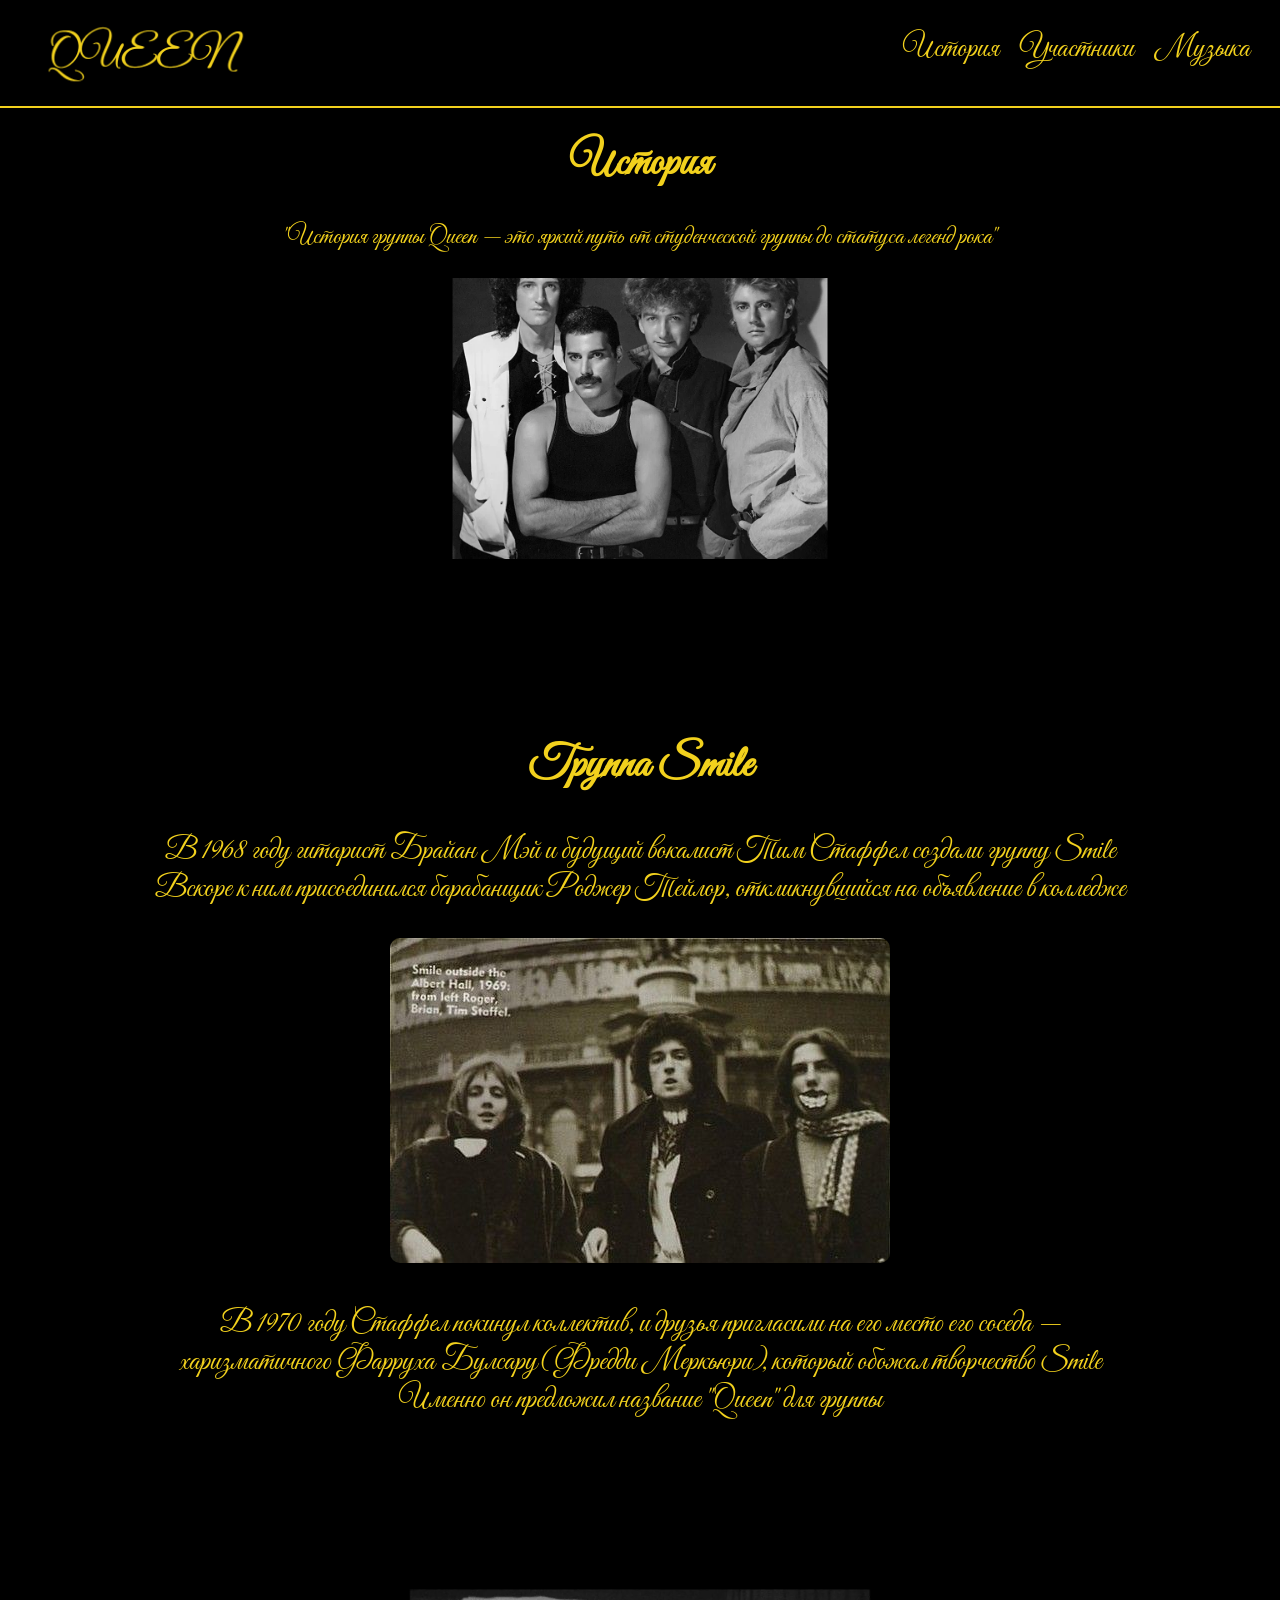
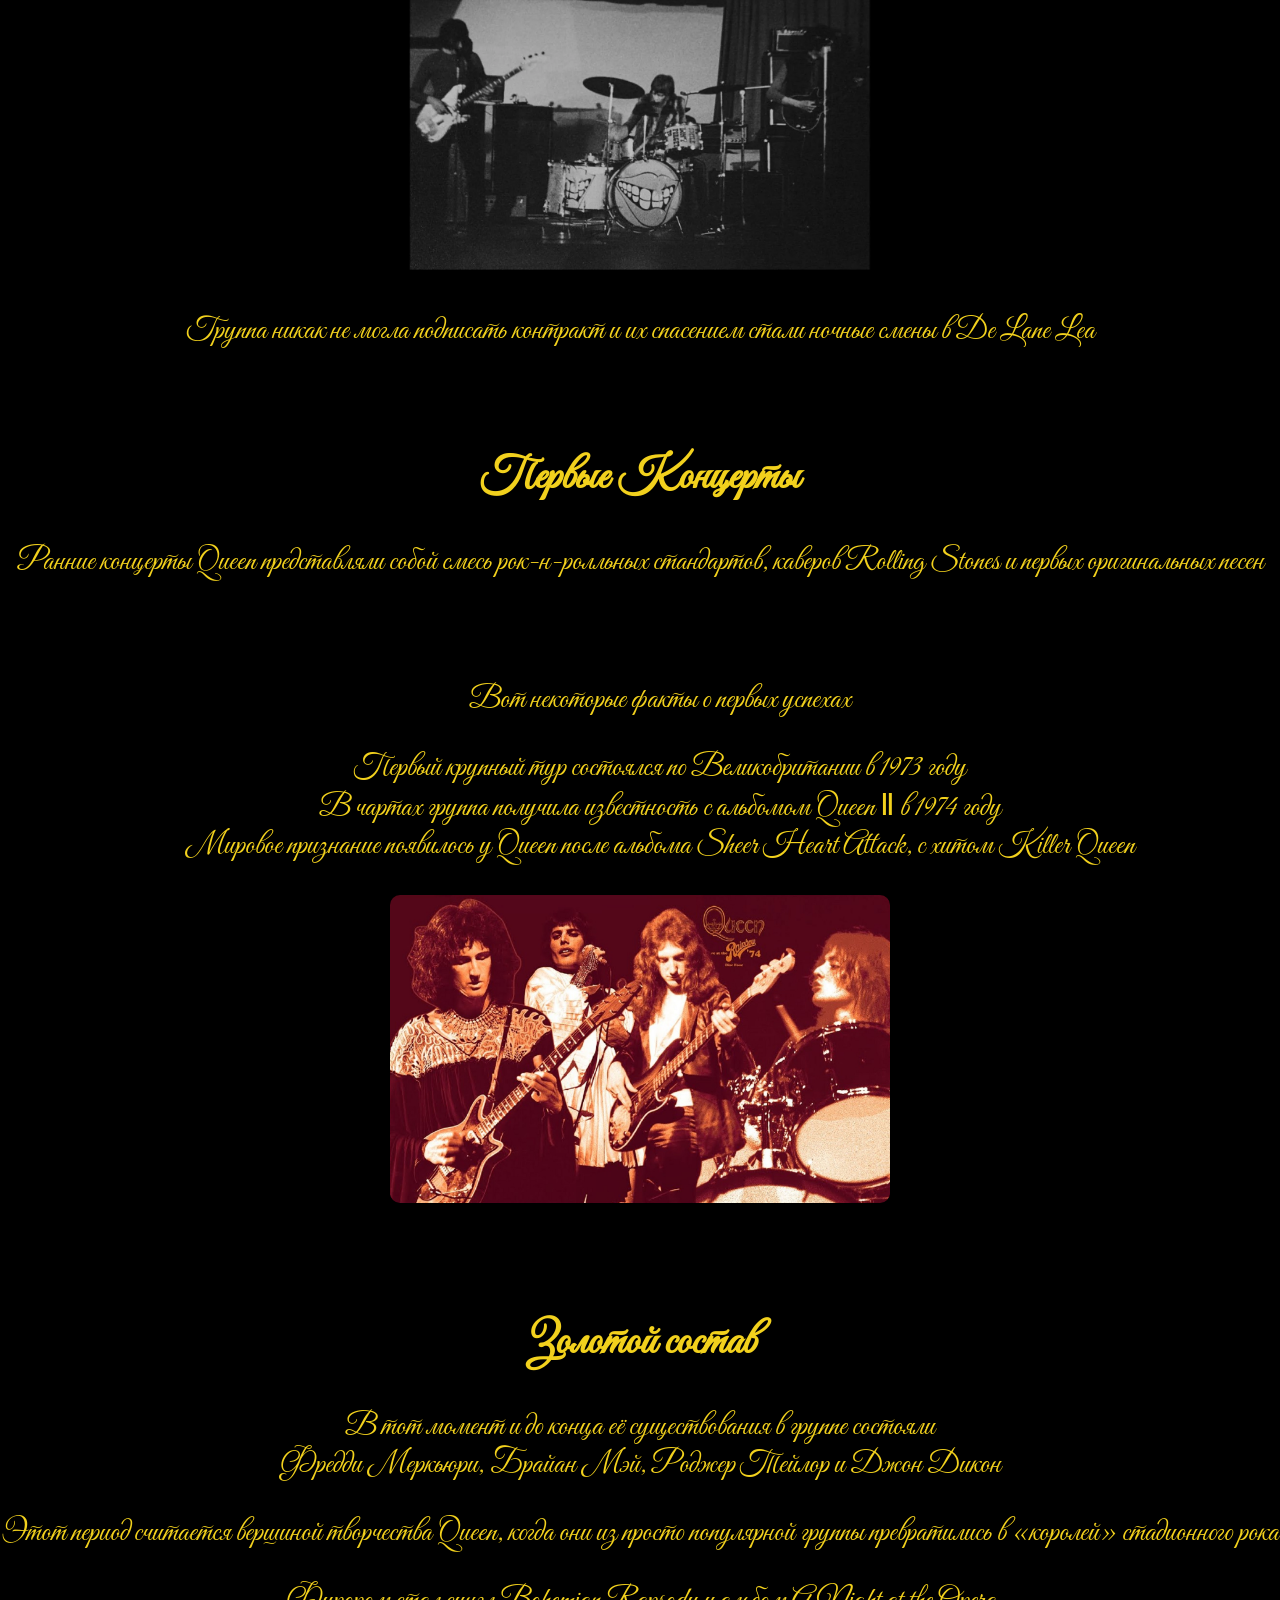
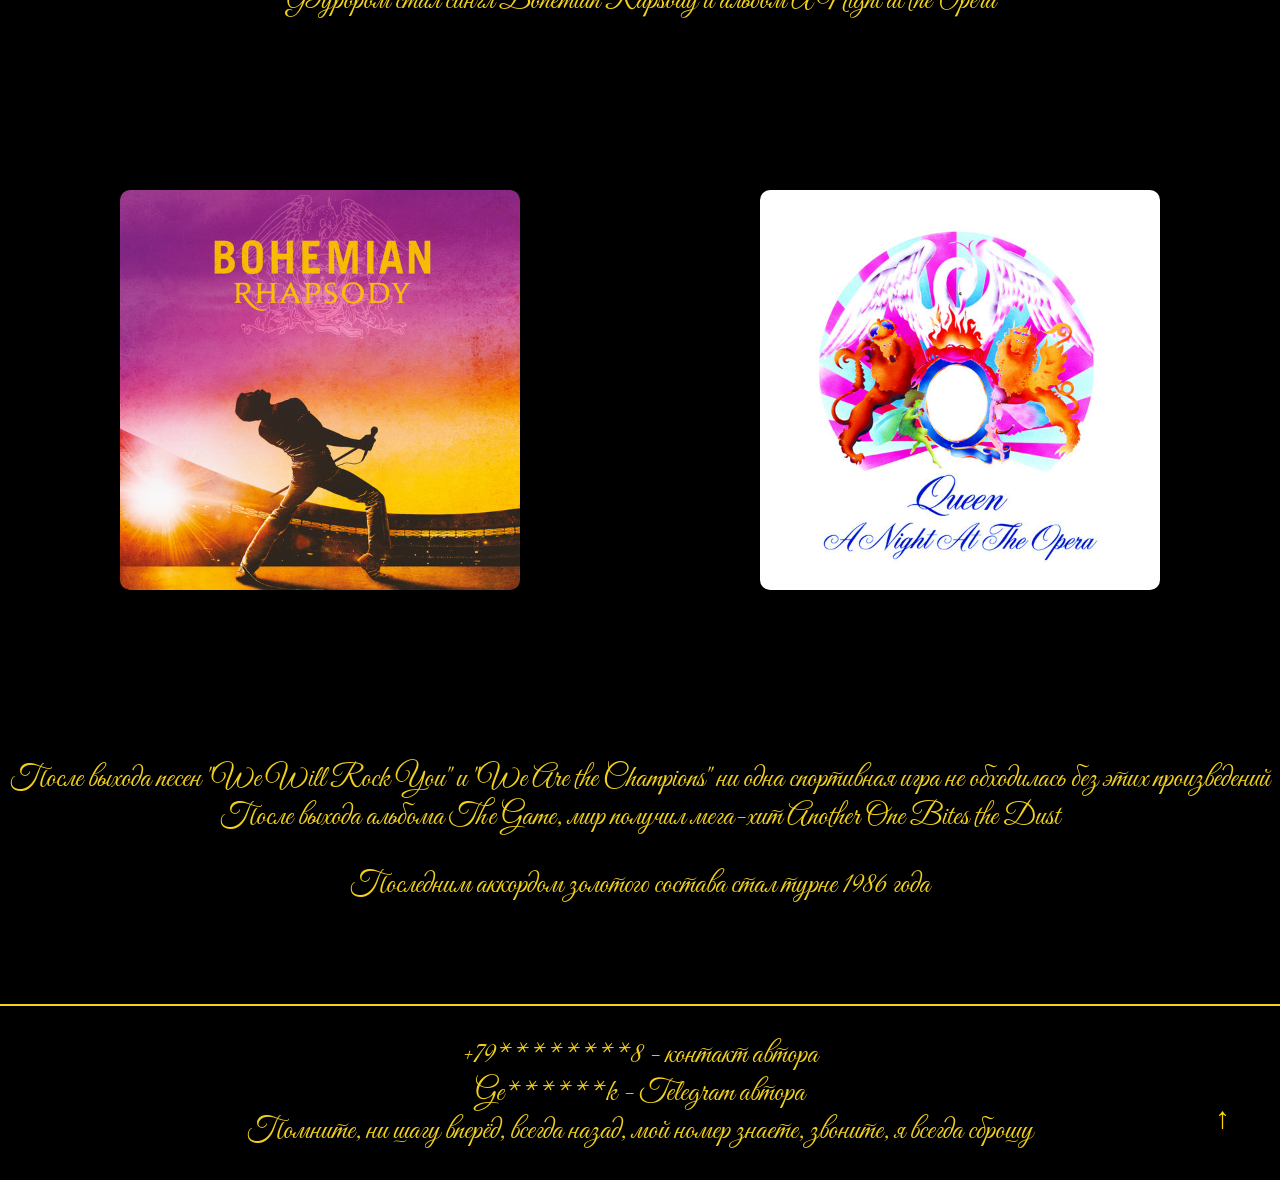
==== index.html @ c6e2de81 "Add files via upload" ====
<!DOCTYPE html>
<html lang="en">
<head>
    <meta charset="UTF-8">
    <meta name="viewport" content="width=device-width, initial-scale=1.0">
    <title>Queen</title>
    <link rel="stylesheet" href="./style_main.css">
</head>
<body>
    <header id="up">
        <div class="header_main">
            <img src="./Без названия(3).png" alt="" class="logo">

            <nav>
                <ul class="header_nav">
                    <a href="#smile"><li class="header_li">История</li></a>
                    <a href="participents.html"><li class="header_li">Участники</li></a>
                    <a href="music.html"><li class="header_li">Музыка</li></a>
                </ul>
            </nav>
        </div>
        <hr>
    </header>

    <main>
        <header>
            <h1>История</h1>
            <p>"История группы Queen — это яркий путь от студенческой группы до статуса легенд рока"</p>
        </header>

        <img src="./queen.phg.webp" alt="" class="main_img">

        <section>
            
            <div>
                <header id="smile">
                    <h2>Группа Smile</h2>
                </header>

            
                <p>В 1968 году гитарист Брайан Мэй и будущий вокалист Тим Стаффел создали группу Smile <br> Вскоре к ним присоединился барабанщик Роджер Тейлор, откликнувшийся на объявление в колледже</p>
                <img src="./smile.jpg" alt="" class="main_img">
            

                <p>В 1970 году Стаффел покинул коллектив, и друзья пригласили на его место его соседа —  <br> харизматичного Фарруха Булсару(Фредди Меркьюри), который обожал творчество Smile <br> Именно он предложил название "Queen" для группы</p>
            </div>

            <img src="./queen_3.webp" alt="" class="main_img">
        
            <p>Группа никак не могла подписать контракт и их спасением стали ночные смены в De Lane Lea</p>
        </section>

        <section>
            <header>
                <h2>Первые Концерты</h2>
            </header>

            <p>Ранние концерты Queen представляли собой смесь рок-н-ролльных стандартов, каверов Rolling Stones и первых оригинальных песен</p>
        
            <ol>
                <p>Вот некоторые факты о первых успехах</p>
                <li>Первый крупный тур состоялся по Великобритании в 1973 году</li>
                <li>В чартах группа получила известность с альбомом Queen Ⅱ в 1974 году</li>
                <li>Мировое признание появилось у Queen после альбома Sheer Heart Attack, с хитом Killer Queen</li>
            </ol>

            <img src="./queen_4.jpg" alt="" class="main_img">
        </section>

        <section>
            <header>
                <h2>Золотой состав</h2>
            </header>
            <p>В тот момент и до конца её существования в группе состояли <br>Фредди Меркьюри, Брайан Мэй, Роджер Тейлор и Джон Дикон</p>

            <p>Этот период считается вершиной творчества Queen, когда они из просто популярной группы превратились в «королей» стадионного рока</p>
            <p>Фурором стал сингл Bohemian Rapsody и альбом A Night at the Opera</p>
            <div class="two_pictures">
                <img src="./br.jpg" alt="">
                <img src="./anato.jpg" alt="">
            </div>

            <p>После выхода песен "We Will Rock You" и "We Are the Champions" ни одна спортивная игра не обходилась без этих произведений <br> После выхода альбома The Game, мир получил мега-хит Another One Bites the Dust</p>
        
            <p>Последним аккордом золотого состава стал турне 1986 года</p>
        </section>
    </main>

    <hr>

    <footer>
        <p>+79********8 - контакт автора <br> Ge******k - Telegram автора <br> Помните, ни шагу вперёд, всегда назад, мой номер знаете, звоните, я всегда сброшу</p>
        <a href="#up"><p class="footer_p"><span>↑</span></p></a>
    </footer>
</body>
</html>
---- style_main.css ----
@import url('https://fonts.googleapis.com/css2?family=Great+Vibes&display=swap');

html {
    scroll-behavior: smooth;
  }

body{
    background-color: black;
    color : #f2d11d;
    margin : auto;
    text-align: center;
    font-family: "Great Vibes";
    
}

p{
    font-size: 30px;
}

img{
    pointer-events: none;
    border-radius: 10px;
}

.logo{
    width: 220px;
}

ul, ol{
    list-style-type: none;
}

.header_nav{
    font-size: 30px;
    display: flex;
    flex-direction: row;
    gap : 20px;
}


.header_main{
    display: flex;
    justify-content: space-between;
    padding: 0px 30px;
    align-items: center;
}

hr{
    border : none;
    border-top : 2px solid #f2d11d;
}

li{
    transition: 0.5s;
}

.header_li:hover{
    transform: translate(0px, 10px);
    color:#a58f14
}

main{
    
    font-size: 22px;
    
}

main > header > p{
    
    font-size: 25px;
}

.main_img{
    width : 500px;
}

section > div{
    margin-top: 70px;
    font-size: 30px;
    margin: 170px 0px;
}

section{
    margin : 100px 0px;
    font-size : 30px;
}

a{
    text-decoration: none;
    color :#f2d11d
}


ol{
    margin-top: 100px;
}

.two_pictures{
    display: flex;
    justify-content: space-around;
}

.two_pictures > img{
    width : 400px;
}

iframe{
    border-radius: 10px;
}

.p{
    color : black;
}

.pomarka:hover + .p{
    color : lightgray;
}

.music{
    display: flex;
    flex-direction: column;
    align-items: center;
    gap : 10px;
    margin : 30px;
}


span{
    color : gold;
}

footer{
    position: relative;
}

.footer_p{
    position: absolute;
    right : 50px;
    bottom : -20px;
    transition: 0.5s;
}

.footer_p:hover{
    transform: translate(0px, -10px);
    color:#a58f14
}


.card{
    width : 400px;
    margin: 20px;
    padding : 20px;
    border : 2px solid #f2d11d;
    border-radius: 10px;
    box-sizing: border-box;
}


.card > img{
    width : 253px;
    height: 444px;
    border : 2px solid #f2d11d;
}

.prof{
    font-weight: 200;
}


.cards{
    display : flex;
}
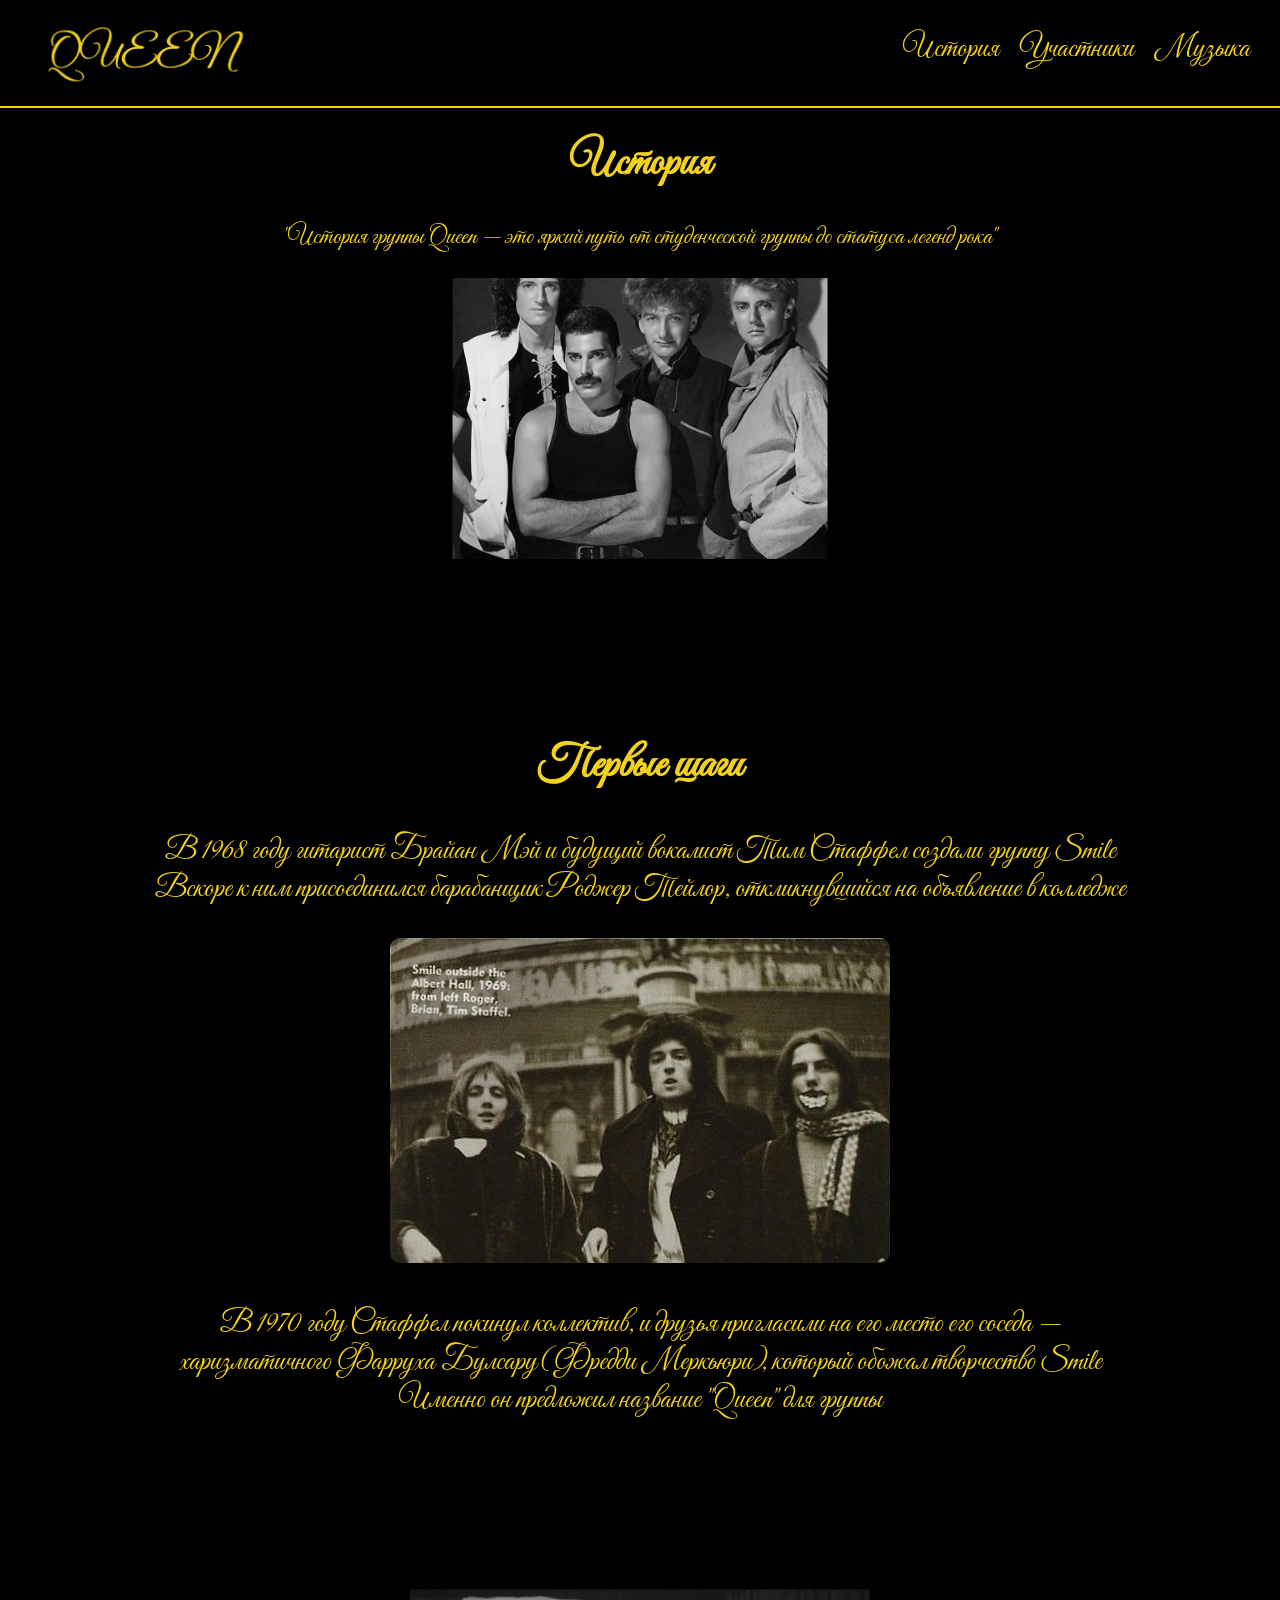
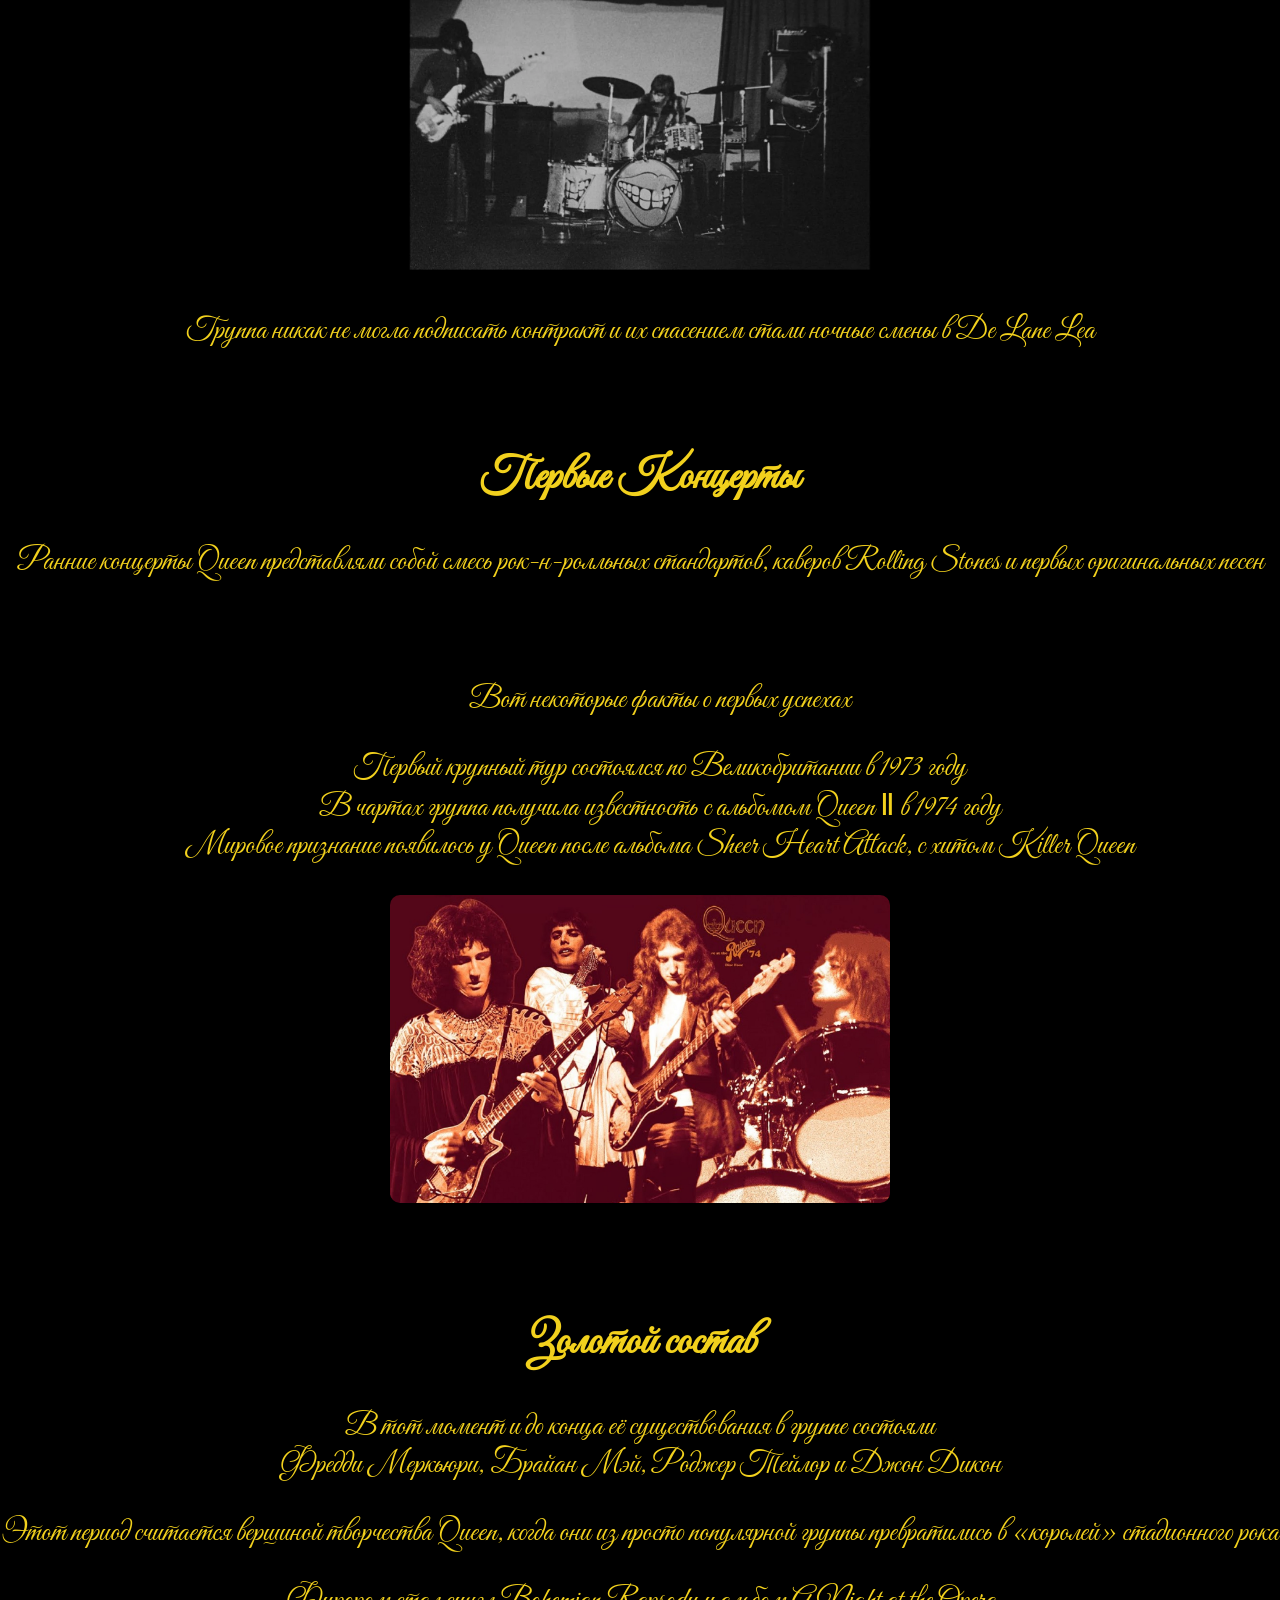
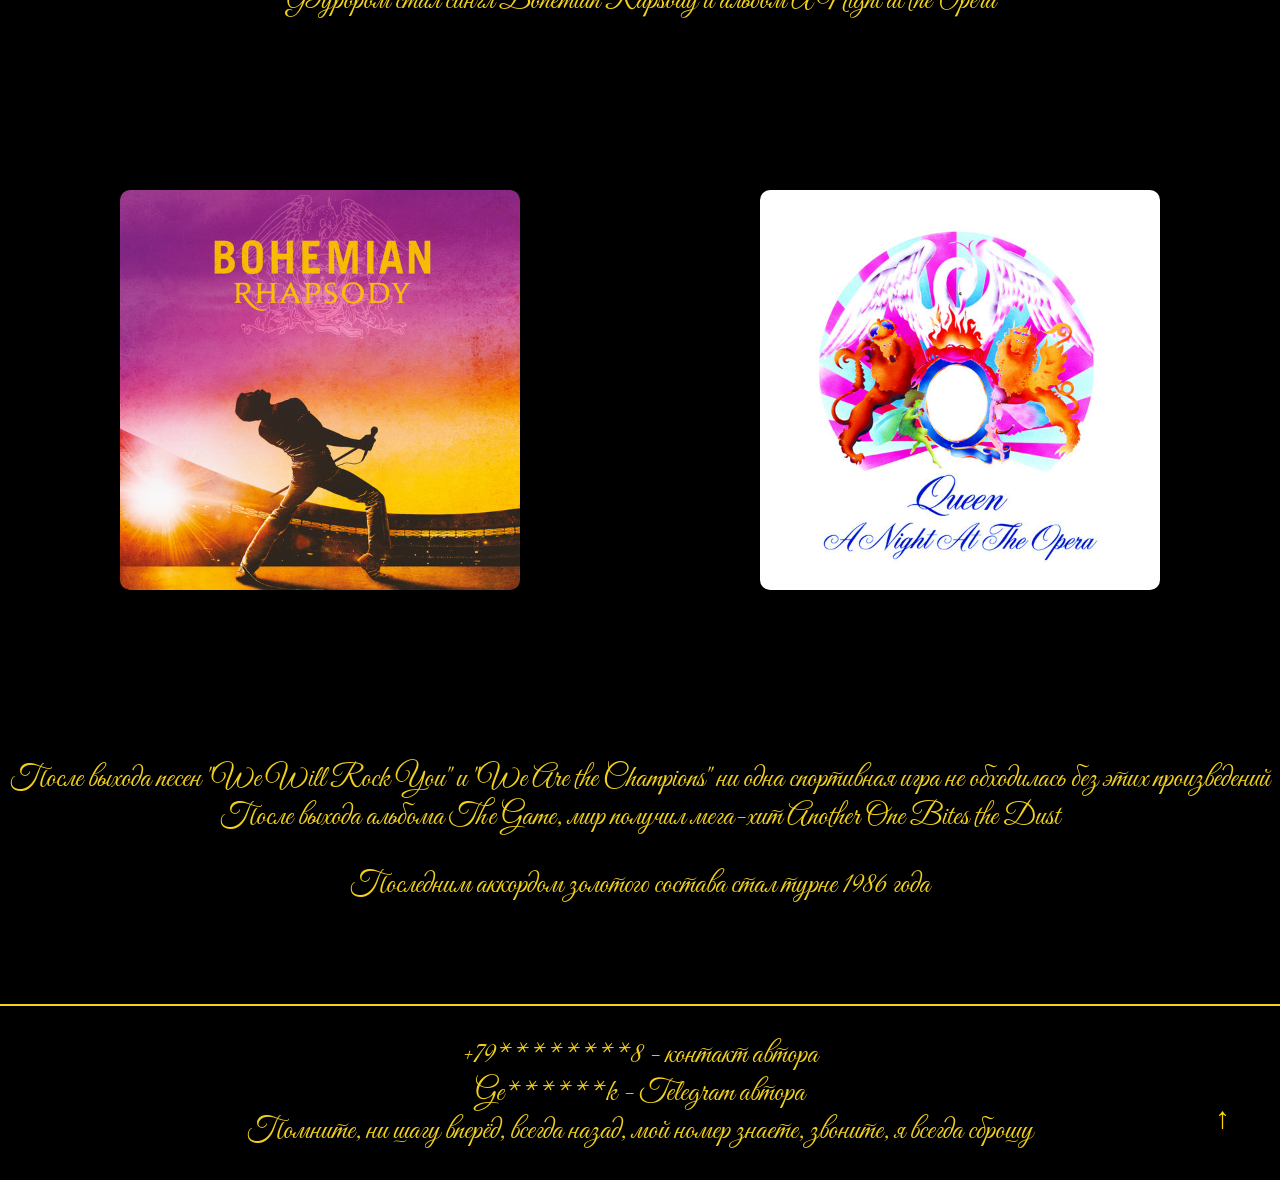
==== commit 0a784315: "Add files via upload" ====
--- a/index.html
+++ b/index.html
@@ -34,7 +34,7 @@
             
             <div>
                 <header id="smile">
-                    <h2>Группа Smile</h2>
+                    <h2>Первые шаги</h2>
                 </header>
 
             
